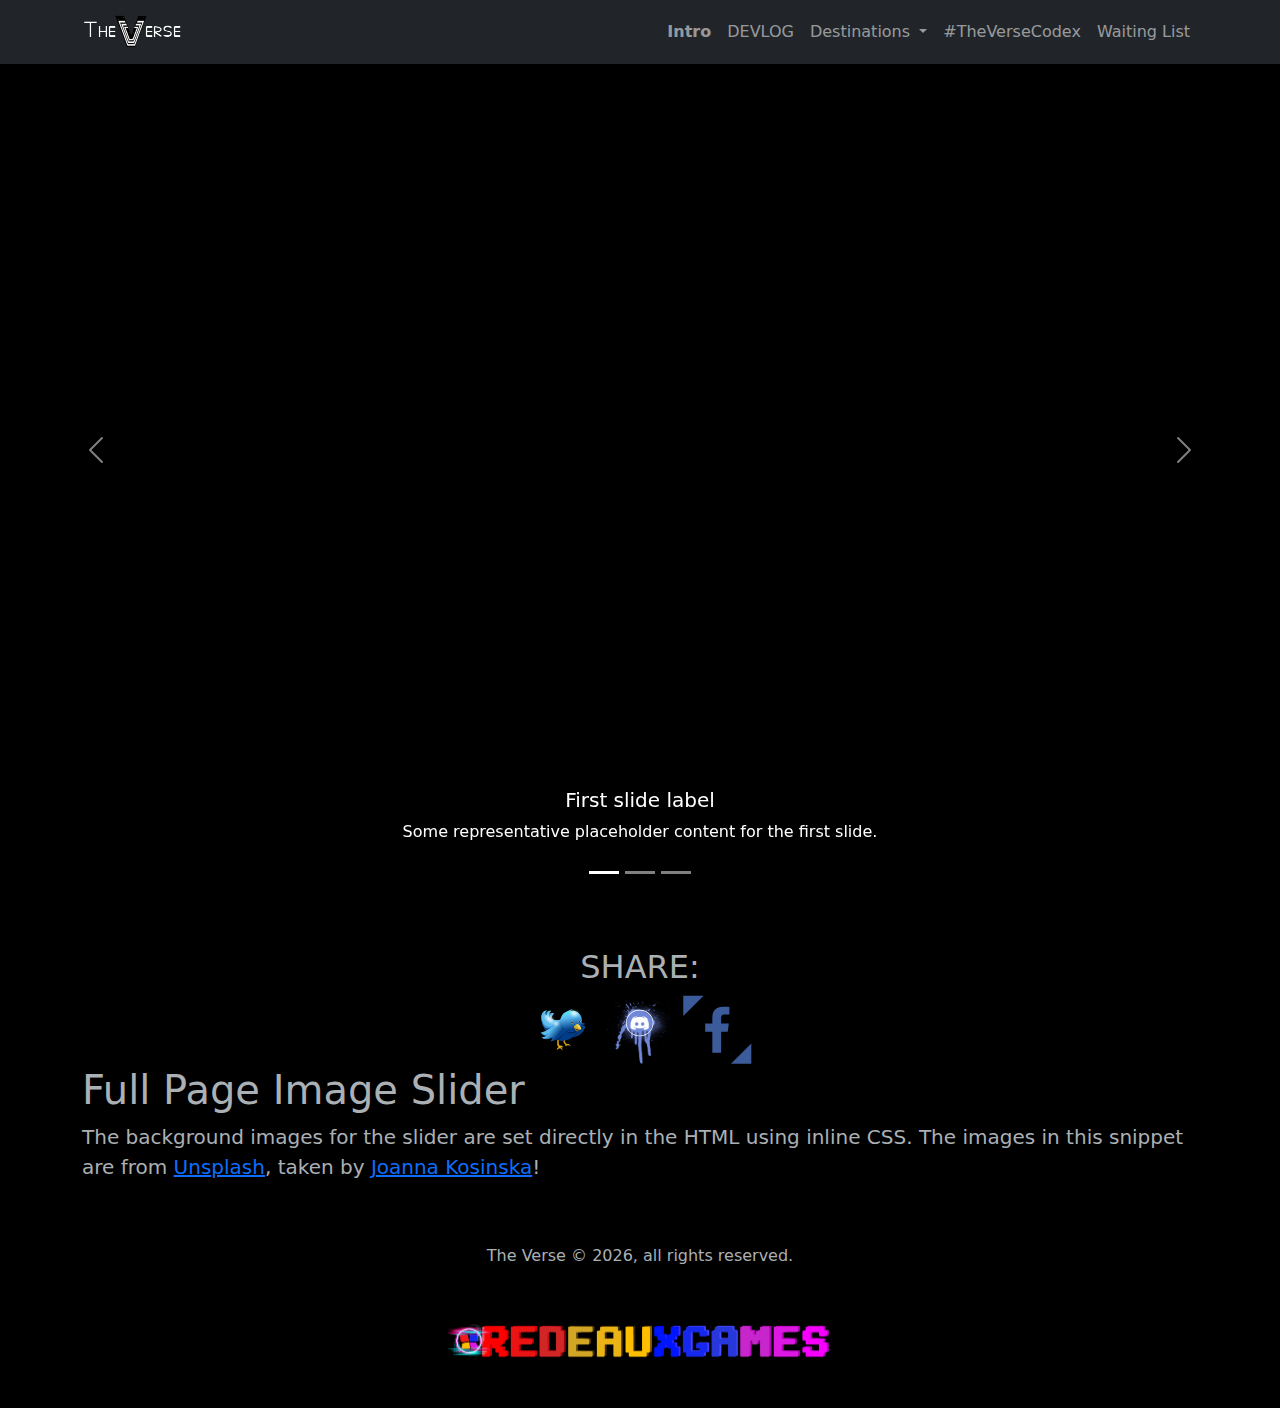
==== index.html @ e41e8352 "Update index.html" ====
<!DOCTYPE html>
<html lang="en">
    <head>
        <meta charset="utf-8" />
        <meta name="viewport" content="width=device-width, initial-scale=1, shrink-to-fit=no" />
        <meta name="description" content="The Verse is a massive multiplayer online game. More details will be announced." />
        <meta name="author" content="Redeaux Games, Inc." />
        <meta name="twitter:card" content="summary" />
        <meta name="twitter:site" content="@redeauxg" />
        <meta name="twitter:creator" content="@redeauxg" />
        <meta property="og:url" content="https://theversegame.com" />
        <meta property="og:title" content="The Verse Game by Redeaux Games" />
        <meta property="og:description" content="The Verse is a massive multiplayer online game. More details will be announced." />
        <meta property="og:image" content="https://theversegame.com/promo-art-sm.jpg" />
        <title>The Verse | Intro</title>
    </head>
    <body>
<!-- Navigation -->
<nav class="navbar navbar-expand-lg navbar-dark bg-dark fixed-top">
  <div class="container">
    <a class="navbar-brand"><img src="assets/title.png" height="20%" width="50%" border="0"></a>
    <button class="navbar-toggler" type="button" data-bs-toggle="collapse" data-bs-target="#navbarResponsive" aria-controls="navbarResponsive" aria-expanded="false" aria-label="Toggle navigation">
      <span class="navbar-toggler-icon"></span>
    </button>
    <div class="collapse navbar-collapse" id="navbarResponsive">
      <ul class="navbar-nav ms-auto">
        <li class="nav-item active">
          <a class="nav-link"><b>Intro</b></a>
        </li>
        <li class="nav-item">
          <a class="nav-link" href="devlog.html">DEVLOG</a>
        </li>
    <li class="nav-item dropdown" id="myDropdown">
      <a class="nav-link dropdown-toggle" href="#" data-bs-toggle="dropdown">  Destinations </a>
      <ul class="dropdown-menu">
        <li> <a class="dropdown-item" href="#"> Hebgron </a></li>
        <li> <a class="dropdown-item" href="#"> Arcadia </a></li>
        <li><a class="dropdown-item" href="#"> Paledious </a></li>
        <li><a class="dropdown-item" href="#"> Johnsberry </a></li>
        <li><a class="dropdown-item" href="#"> Valada </a></li>
        <li><a class="dropdown-item" href="#"> Copiecious </a></li>
      </ul>
    </li>
        <li class="nav-item">
          <a class="nav-link" href="codex.html">#TheVerseCodex</a>
        </li>
        <li class="nav-item">
          <a class="nav-link" href="waiting.html">Waiting List</a>
        </li>
      </ul>
    </div>
  </div>
</nav>
<header>
  <div id="carouselExampleCaptions" class="carousel slide" data-bs-ride="carousel">
    <div class="carousel-indicators">
      <button type="button" data-bs-target="#carouselExampleCaptions" data-bs-slide-to="0" class="active" aria-current="true" aria-label="Slide 1"></button>
      <button type="button" data-bs-target="#carouselExampleCaptions" data-bs-slide-to="1" aria-label="Slide 2"></button>
      <button type="button" data-bs-target="#carouselExampleCaptions" data-bs-slide-to="2" aria-label="Slide 3"></button>
    </div>
    <div class="carousel-inner">
      <div class="carousel-item active" style="background-image: url('assets/tunnel.webm')">
        <div class="carousel-caption">
          <h5>First slide label</h5>
          <p>Some representative placeholder content for the first slide.</p>
        </div>
      </div>
      <div class="carousel-item" style="background-image: url('assets/bg2.webp')">
        <div class="carousel-caption">
          <h5>Second slide label</h5>
          <p>Some representative placeholder content for the second slide.</p>
        </div>
      </div>
      <div class="carousel-item" style="background-image: url('https://source.unsplash.com/szFUQoyvrxM/1920x1080')">
        <div class="carousel-caption">
          <h5>Third slide label</h5>
          <p>Some representative placeholder content for the third slide.</p>
        </div>
      </div>
    </div>
    <button class="carousel-control-prev" type="button" data-bs-target="#carouselExampleCaptions" data-bs-slide="prev">
      <span class="carousel-control-prev-icon" aria-hidden="true"></span>
      <span class="visually-hidden">Previous</span>
    </button>
    <button class="carousel-control-next" type="button" data-bs-target="#carouselExampleCaptions" data-bs-slide="next">
      <span class="carousel-control-next-icon" aria-hidden="true"></span>
      <span class="visually-hidden">Next</span>
    </button>
  </div>
</header>
<!-- Page Content -->
<section class="py-5">
  <div class="social">
    <center>
        <h2>SHARE: </h2><a href="https://twitter.com/share?ref_src=twsrc%5Etfw" class="twitter-share-button" data-size="large" data-url="https://theversegame.com" data-hashtags="theverse" data-related="redeauxg" data-dnt="true" data-show-count="true" target="_blank"><img src="assets/twitter.svg" onerror="this.src='assets/twitter.png'" border="0" width="71px" height="72px"></a>
       <a href="https://discord.gg/2suYvHsXR9" target="_blank"><img src="assets/discord.svg" onerror="this.src='assets/discord.png'" border="0" width="72px" height="72px"></a>
      <a target="_blank" href="https://www.facebook.com/sharer/sharer.php?u=https%3A%2F%2Ftheversegame.com%2F&amp;src=sdkpreparse" class="fb-xfbml-parse-ignore"><img src="assets/fb.svg" onerror="this.src='assets/fb.png'" border="0" width="72px" height="72px"></a>
    </center>
  </div>
     <div class="container">
       <h1 class="fw-light">Full Page Image Slider</h1>
       <p class="lead">The background images for the slider are set directly in the HTML using inline CSS. The images
         in this snippet are from <a href="https://unsplash.com">Unsplash</a>, taken by <a href="https://unsplash.com/@joannakosinska">Joanna Kosinska</a>!</p>
     </div>
</section>
    <script>
       window.addEventListener('load', (
         function () {
        document.getElementById('copyright-year').appendChild(
            document.createTextNode(
                new Date().getFullYear()
            )
        );
    }
));
    </script>
<footer>
    <center><h6>The Verse &copy; <span id="copyright-year"></span>, all rights reserved.</h6>
        <br><br><a href="https://redeaux.games" target="_blank"><div class="redx"><img src="assets/redxlogo.webp" border="_blank" width="30%" height="10%"></div></a><br><br>
    </center>
</footer>
        <link href="css/style.css" rel="stylesheet" />
        <link href="css/bootstrap.min.css" rel="stylesheet">
        <script src="js/bootstrap.bundle.min.js"></script>
    </body>
</html>
---- css/style.css ----
.carousel-caption {
  padding-top: 1.25rem;
  padding-bottom: 1.25rem;
  color: #fff;
  text-align: center;
  margin-right: auto;
  margin-left: auto;
  background-color: rgba(0,0,0,0.9);
  bottom: 10%;
    /* right: 2px; */
  border-bottom-left-radius: 0.75rem;
  border-bottom-right-radius: 0.75rem;
  border-top-left-radius: 0.75rem;
  border-top-right-radius: 0.75rem;
}

.carousel-item {
  height: 100vh;
  min-height: 350px;
  background: no-repeat center center scroll;
  -webkit-background-size: cover;
  -moz-background-size: cover;
  -o-background-size: cover;
  background-size: cover;
}

body {
    margin: 0;
    font-family: var(--bs-body-font-family);
    font-size: var(--bs-body-font-size);
    font-weight: var(--bs-body-font-weight);
    line-height: var(--bs-body-line-height);
    color: #abb0b4 !important;
    text-align: var(--bs-body-text-align);
    background-color: var(--bs-body-bg);
    -webkit-text-size-adjust: 100%;
    -webkit-tap-highlight-color: transparent;
}

#videoDiv2 {width:100%; max-width:1200px; margin:auto; display:block; position: relative;} /* This has been changed */
#video2 {width:100%; height:auto} /* This has been changed */
#videoMessage2 { position: absolute; top: 0; left: 0;
display: flex;
flex-direction: column; 
justify-content: center;
align-items: center; 
width: 100%;
height: 100%;}

/* ============ desktop view ============ */
@media all and (min-width: 992px) {
	.dropdown-menu li{ position: relative; 	}
	.nav-item .submenu{ 
		display: none;
		position: absolute;
		left:100%; top:-7px;
	}
	.nav-item .submenu-left{ 
		right:100%; left:auto;
	}
	.dropdown-menu > li:hover{ background-color: #f1f1f1 }
	.dropdown-menu > li:hover > .submenu{ display: block; }
}	
/* ============ desktop view .end// ============ */

/* ============ small devices ============ */
@media (max-width: 991px) {
  .dropdown-menu .dropdown-menu{
      margin-left:0.7rem; margin-right:0.7rem; margin-bottom: .5rem;
  }
}	
/* ============ small devices .end// ============ */
.redx {
    -webkit-background-clip: text !important;
    -webkit-text-fill-color: transparent !important;
    -webkit-animation: colored 1s infinite linear !important;
    background-image: -webkit-linear-gradient( 
190deg, #ff0000, #feab3a, #4682b4, #FFff00) !important;
    z-index: 999 !important;
}
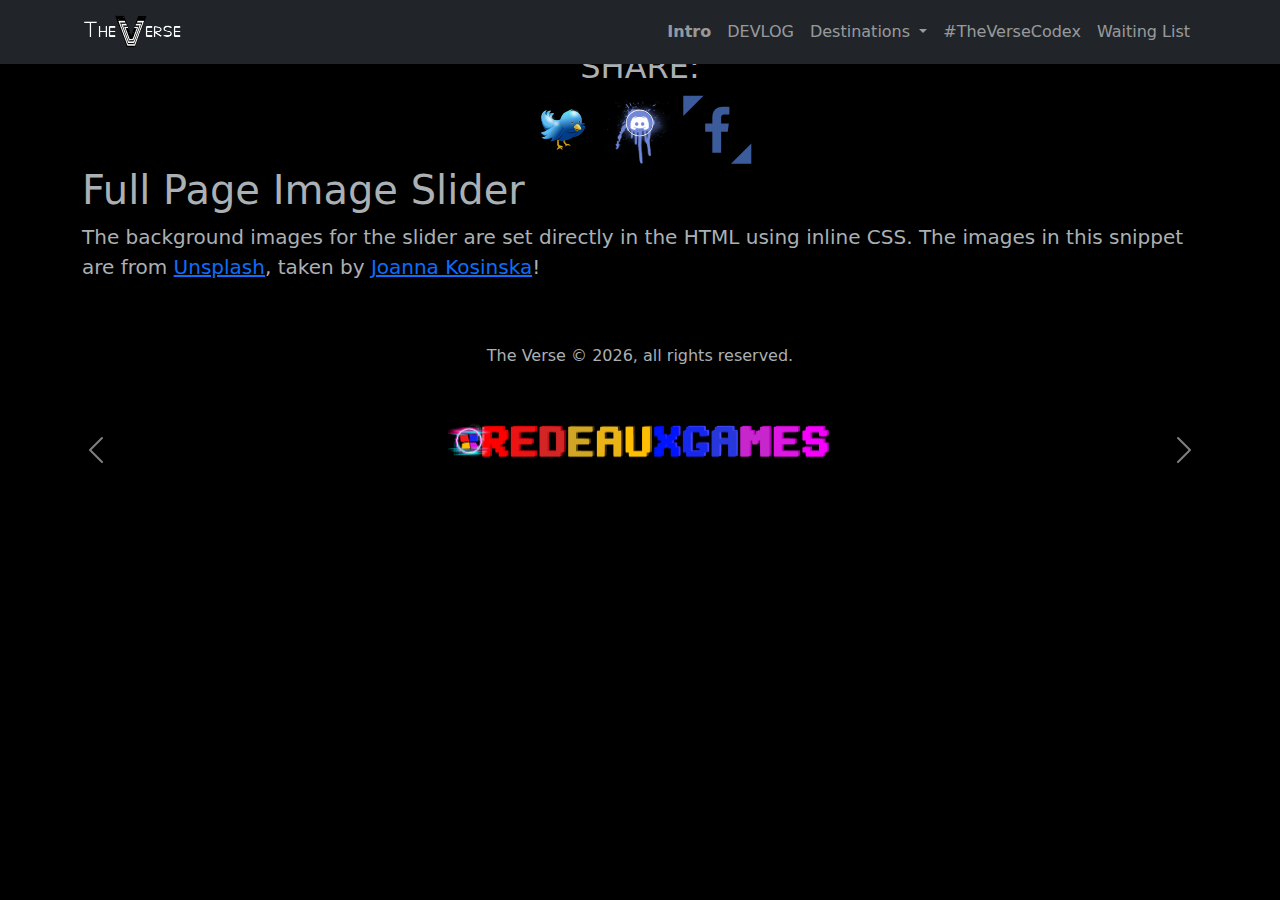
==== commit 4989022f: "Update index.html" ====
--- a/index.html
+++ b/index.html
@@ -58,13 +58,11 @@
       <button type="button" data-bs-target="#carouselExampleCaptions" data-bs-slide-to="1" aria-label="Slide 2"></button>
       <button type="button" data-bs-target="#carouselExampleCaptions" data-bs-slide-to="2" aria-label="Slide 3"></button>
     </div>
-    <div class="carousel-inner">
-      <div class="carousel-item active" style="background-image: url('assets/tunnel.webm')">
-        <div class="carousel-caption">
-          <h5>First slide label</h5>
-          <p>Some representative placeholder content for the first slide.</p>
-        </div>
+    <div class="carousel-item active">
+      <div class="embed-responsive embed-responsive-16by9">
+      <iframe class="embed-responsive-item" src="https://www.youtube.com/watch?v=cWuzJBboQyE?rel=0" allowfullscreen></iframe>
       </div>
+    </div>
       <div class="carousel-item" style="background-image: url('assets/bg2.webp')">
         <div class="carousel-caption">
           <h5>Second slide label</h5>
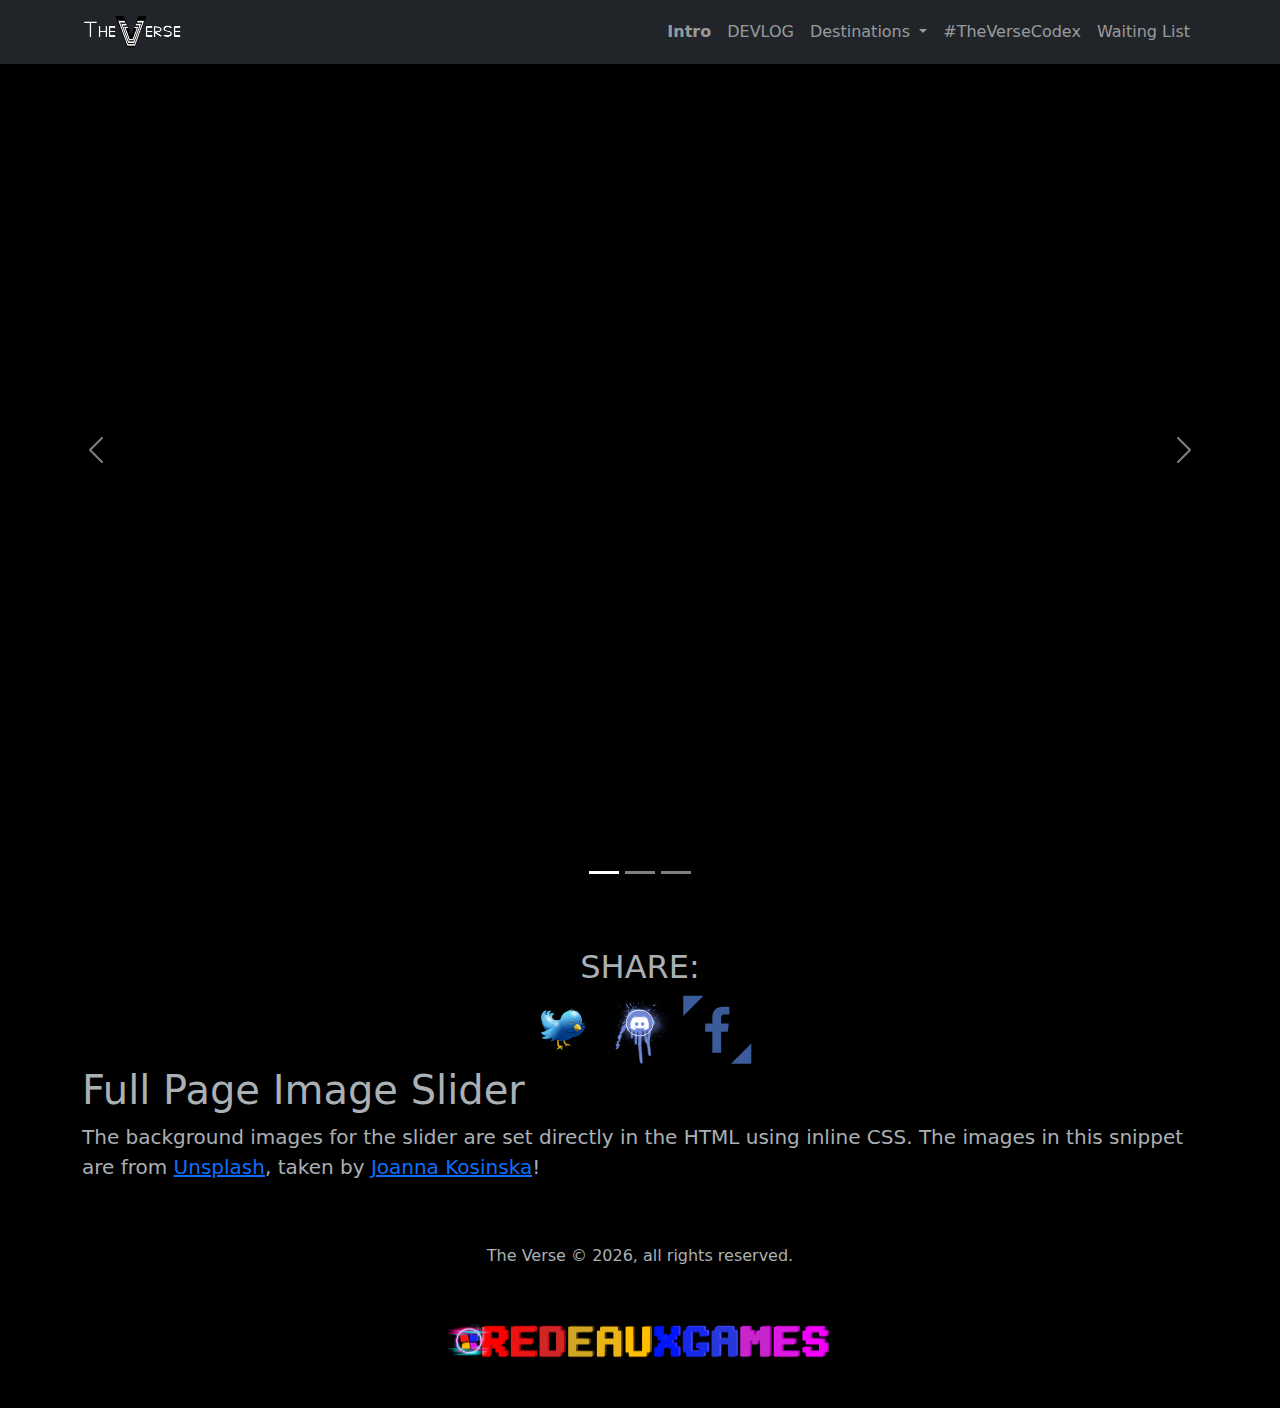
==== commit 2c9ec26f: "Update index.html" ====
--- a/index.html
+++ b/index.html
@@ -58,11 +58,18 @@
       <button type="button" data-bs-target="#carouselExampleCaptions" data-bs-slide-to="1" aria-label="Slide 2"></button>
       <button type="button" data-bs-target="#carouselExampleCaptions" data-bs-slide-to="2" aria-label="Slide 3"></button>
     </div>
-    <div class="carousel-item active">
-      <div class="embed-responsive embed-responsive-16by9">
-      <iframe class="embed-responsive-item" src="https://www.youtube.com/watch?v=cWuzJBboQyE?rel=0" allowfullscreen></iframe>
+                    <div class="carousel-inner">
+                        <div class="carousel-item active">
+                            <div class="embed-responsive embed-responsive-16by9">
+                                <iframe class="embed-responsive-item" src="https://www.youtube.com/embed/6hgVihWjK2c?rel=0" allowfullscreen></iframe>
+                            </div>
+                        </div>
+      <div class="carousel-item" style="background-image: url('assets/bg2.webp')">
+        <div class="carousel-caption">
+          <h5>Second slide label</h5>
+          <p>Some representative placeholder content for the second slide.</p>
+        </div>
       </div>
-    </div>
       <div class="carousel-item" style="background-image: url('assets/bg2.webp')">
         <div class="carousel-caption">
           <h5>Second slide label</h5>
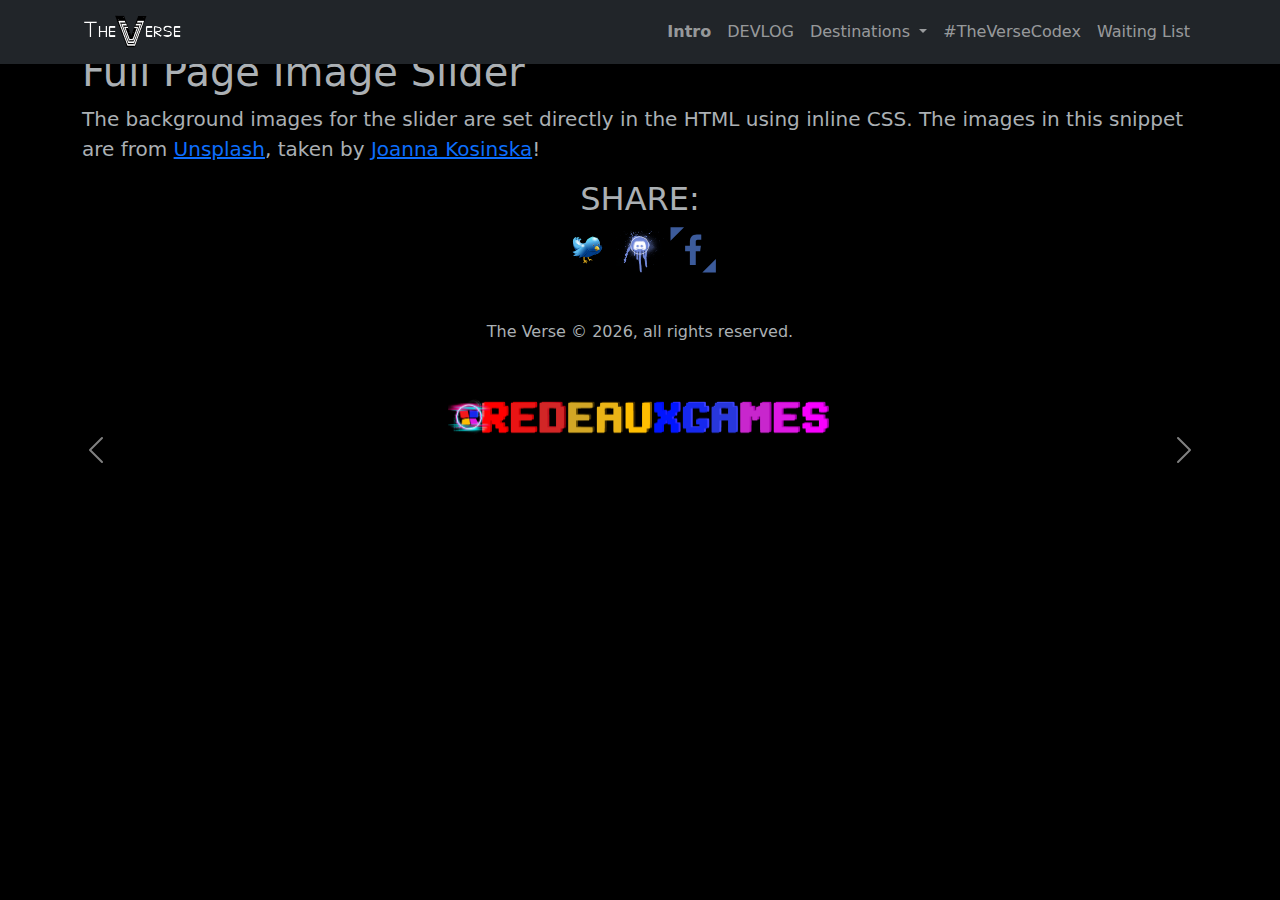
==== commit 17467106: "Update index.html" ====
--- a/index.html
+++ b/index.html
@@ -25,10 +25,10 @@
     <div class="collapse navbar-collapse" id="navbarResponsive">
       <ul class="navbar-nav ms-auto">
         <li class="nav-item active">
-          <a class="nav-link"><b>Intro</b></a>
+          <a class="nav-link"><b> Intro </b></a>
         </li>
         <li class="nav-item">
-          <a class="nav-link" href="devlog.html">DEVLOG</a>
+          <a class="nav-link" href="devlog.html"> DEVLOG </a>
         </li>
     <li class="nav-item dropdown" id="myDropdown">
       <a class="nav-link dropdown-toggle" href="#" data-bs-toggle="dropdown">  Destinations </a>
@@ -42,10 +42,10 @@
       </ul>
     </li>
         <li class="nav-item">
-          <a class="nav-link" href="codex.html">#TheVerseCodex</a>
+          <a class="nav-link" href="codex.html"> #TheVerseCodex </a>
         </li>
         <li class="nav-item">
-          <a class="nav-link" href="waiting.html">Waiting List</a>
+          <a class="nav-link" href="waiting.html"> Waiting List </a>
         </li>
       </ul>
     </div>
@@ -58,15 +58,9 @@
       <button type="button" data-bs-target="#carouselExampleCaptions" data-bs-slide-to="1" aria-label="Slide 2"></button>
       <button type="button" data-bs-target="#carouselExampleCaptions" data-bs-slide-to="2" aria-label="Slide 3"></button>
     </div>
-                    <div class="carousel-inner">
-                        <div class="carousel-item active">
-                            <div class="embed-responsive embed-responsive-16by9">
-                                <iframe class="embed-responsive-item" src="https://www.youtube.com/embed/6hgVihWjK2c?rel=0" allowfullscreen></iframe>
-                            </div>
-                        </div>
-      <div class="carousel-item" style="background-image: url('assets/bg2.webp')">
+      <div class="carousel-item" style="background-image: url('assets/bg1.webp')">
         <div class="carousel-caption">
-          <h5>Second slide label</h5>
+          <h5></h5>
           <p>Some representative placeholder content for the second slide.</p>
         </div>
       </div>
@@ -95,18 +89,18 @@
 </header>
 <!-- Page Content -->
 <section class="py-5">
-  <div class="social">
-    <center>
-        <h2>SHARE: </h2><a href="https://twitter.com/share?ref_src=twsrc%5Etfw" class="twitter-share-button" data-size="large" data-url="https://theversegame.com" data-hashtags="theverse" data-related="redeauxg" data-dnt="true" data-show-count="true" target="_blank"><img src="assets/twitter.svg" onerror="this.src='assets/twitter.png'" border="0" width="71px" height="72px"></a>
-       <a href="https://discord.gg/2suYvHsXR9" target="_blank"><img src="assets/discord.svg" onerror="this.src='assets/discord.png'" border="0" width="72px" height="72px"></a>
-      <a target="_blank" href="https://www.facebook.com/sharer/sharer.php?u=https%3A%2F%2Ftheversegame.com%2F&amp;src=sdkpreparse" class="fb-xfbml-parse-ignore"><img src="assets/fb.svg" onerror="this.src='assets/fb.png'" border="0" width="72px" height="72px"></a>
-    </center>
-  </div>
      <div class="container">
        <h1 class="fw-light">Full Page Image Slider</h1>
        <p class="lead">The background images for the slider are set directly in the HTML using inline CSS. The images
          in this snippet are from <a href="https://unsplash.com">Unsplash</a>, taken by <a href="https://unsplash.com/@joannakosinska">Joanna Kosinska</a>!</p>
      </div>
+     <div class="social">
+       <center>
+        <h2>SHARE: </h2><a href="https://twitter.com/share?ref_src=twsrc%5Etfw" class="twitter-share-button" data-size="large" data-url="https://theversegame.com" data-hashtags="theverse" data-related="redeauxg" data-dnt="true" data-show-count="true" target="_blank"><img src="assets/twitter.svg" onerror="this.src='assets/twitter.png'" border="0" width="48px" height="48px"></a>
+       <a href="https://discord.gg/2suYvHsXR9" target="_blank"><img src="assets/discord.svg" onerror="this.src='assets/discord.png'" border="0" width="48px" height="48px"></a>
+       <a target="_blank" href="https://www.facebook.com/sharer/sharer.php?u=https%3A%2F%2Ftheversegame.com%2F&amp;src=sdkpreparse" class="fb-xfbml-parse-ignore"><img src="assets/fb.svg" onerror="this.src='assets/fb.png'" border="0" width="48px" height="48px"></a>
+      </center>
+    </div>
 </section>
     <script>
        window.addEventListener('load', (
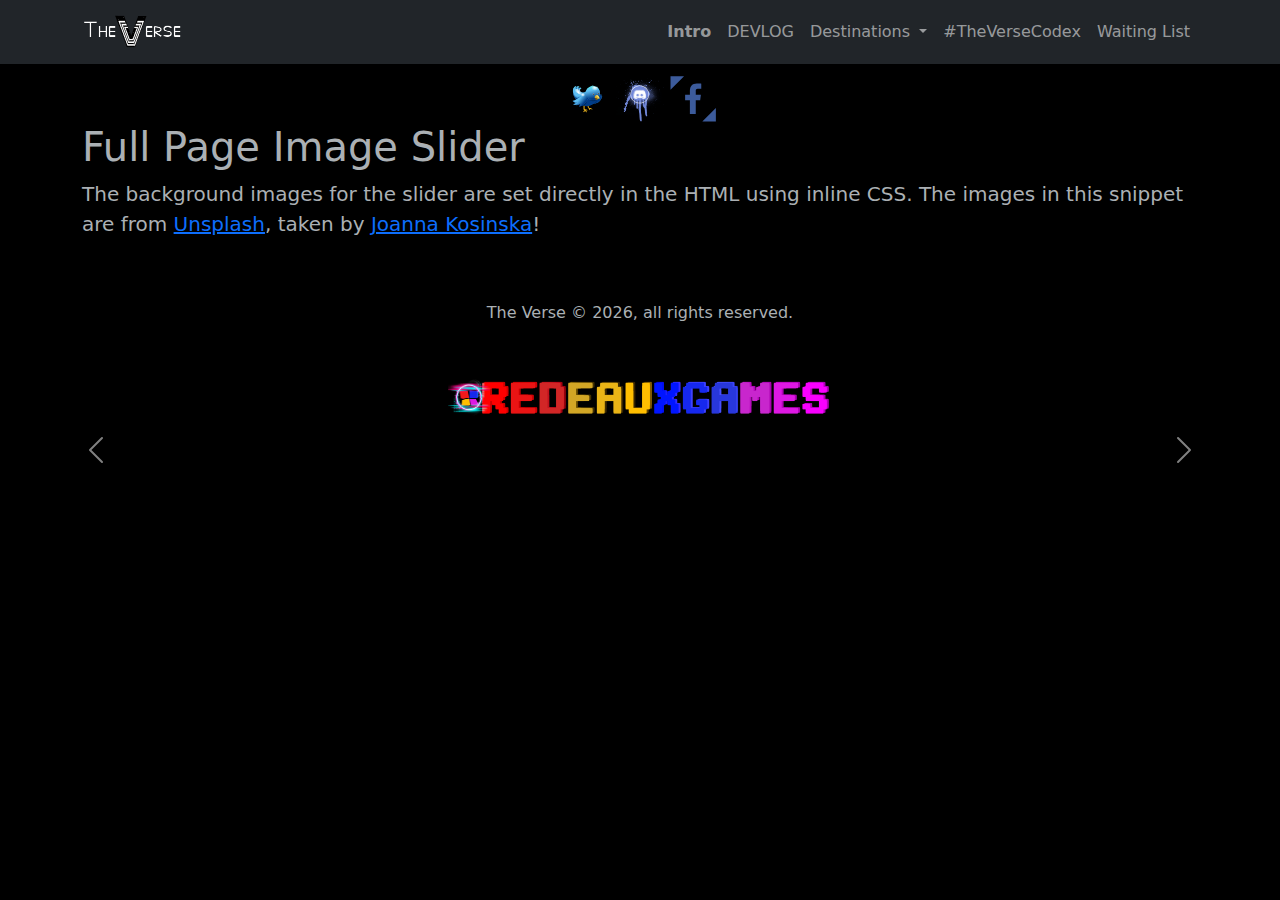
==== commit 7a5b2159: "Update index.html" ====
--- a/index.html
+++ b/index.html
@@ -89,18 +89,18 @@
 </header>
 <!-- Page Content -->
 <section class="py-5">
+         <div class="social">
+       <center>
+        <h6> SHARE: </h6><a href="https://twitter.com/share?ref_src=twsrc%5Etfw" class="twitter-share-button" data-size="large" data-url="https://theversegame.com" data-hashtags="theverse" data-related="redeauxg" data-dnt="true" data-show-count="true" target="_blank"><img src="assets/twitter.svg" onerror="this.src='assets/twitter.png'" border="0" width="48px" height="48px"></a>
+       <a href="https://discord.gg/2suYvHsXR9" target="_blank"><img src="assets/discord.svg" onerror="this.src='assets/discord.png'" border="0" width="48px" height="48px"></a>
+       <a target="_blank" href="https://www.facebook.com/sharer/sharer.php?u=https%3A%2F%2Ftheversegame.com%2F&amp;src=sdkpreparse" class="fb-xfbml-parse-ignore"><img src="assets/fb.svg" onerror="this.src='assets/fb.png'" border="0" width="48px" height="48px"></a>
+      </center>
+    </div>
      <div class="container">
        <h1 class="fw-light">Full Page Image Slider</h1>
        <p class="lead">The background images for the slider are set directly in the HTML using inline CSS. The images
          in this snippet are from <a href="https://unsplash.com">Unsplash</a>, taken by <a href="https://unsplash.com/@joannakosinska">Joanna Kosinska</a>!</p>
      </div>
-     <div class="social">
-       <center>
-        <h2>SHARE: </h2><a href="https://twitter.com/share?ref_src=twsrc%5Etfw" class="twitter-share-button" data-size="large" data-url="https://theversegame.com" data-hashtags="theverse" data-related="redeauxg" data-dnt="true" data-show-count="true" target="_blank"><img src="assets/twitter.svg" onerror="this.src='assets/twitter.png'" border="0" width="48px" height="48px"></a>
-       <a href="https://discord.gg/2suYvHsXR9" target="_blank"><img src="assets/discord.svg" onerror="this.src='assets/discord.png'" border="0" width="48px" height="48px"></a>
-       <a target="_blank" href="https://www.facebook.com/sharer/sharer.php?u=https%3A%2F%2Ftheversegame.com%2F&amp;src=sdkpreparse" class="fb-xfbml-parse-ignore"><img src="assets/fb.svg" onerror="this.src='assets/fb.png'" border="0" width="48px" height="48px"></a>
-      </center>
-    </div>
 </section>
     <script>
        window.addEventListener('load', (
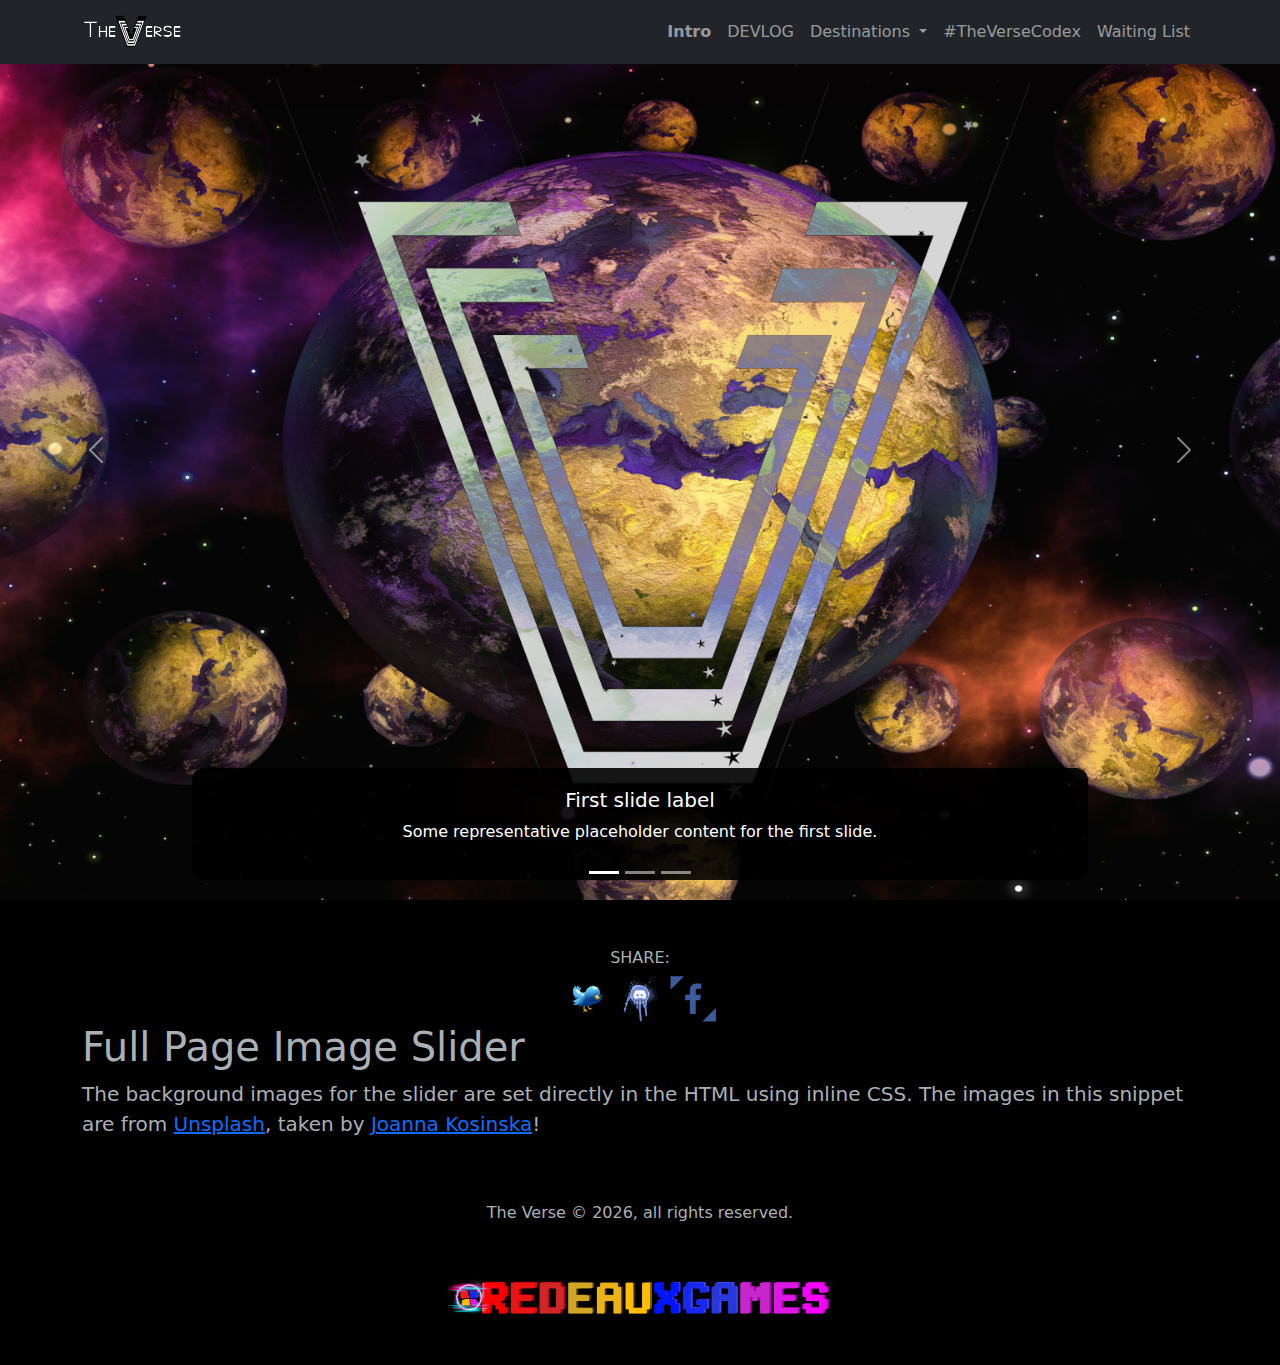
==== commit 99f35a17: "caro-update" ====
--- a/index.html
+++ b/index.html
@@ -58,10 +58,11 @@
       <button type="button" data-bs-target="#carouselExampleCaptions" data-bs-slide-to="1" aria-label="Slide 2"></button>
       <button type="button" data-bs-target="#carouselExampleCaptions" data-bs-slide-to="2" aria-label="Slide 3"></button>
     </div>
-      <div class="carousel-item" style="background-image: url('assets/bg1.webp')">
+    <div class="carousel-inner">
+      <div class="carousel-item active" style="background-image: url('assets/bg1.webp')">
         <div class="carousel-caption">
-          <h5></h5>
-          <p>Some representative placeholder content for the second slide.</p>
+          <h5>First slide label</h5>
+          <p>Some representative placeholder content for the first slide.</p>
         </div>
       </div>
       <div class="carousel-item" style="background-image: url('assets/bg2.webp')">
@@ -89,13 +90,13 @@
 </header>
 <!-- Page Content -->
 <section class="py-5">
-         <div class="social">
+   <div class="social">
        <center>
-        <h6> SHARE: </h6><a href="https://twitter.com/share?ref_src=twsrc%5Etfw" class="twitter-share-button" data-size="large" data-url="https://theversegame.com" data-hashtags="theverse" data-related="redeauxg" data-dnt="true" data-show-count="true" target="_blank"><img src="assets/twitter.svg" onerror="this.src='assets/twitter.png'" border="0" width="48px" height="48px"></a>
+       <h6> SHARE: </h6><a href="https://twitter.com/share?ref_src=twsrc%5Etfw" class="twitter-share-button" data-size="large" data-url="https://theversegame.com" data-hashtags="theverse" data-related="redeauxg" data-dnt="true" data-show-count="true" target="_blank"><img src="assets/twitter.svg" onerror="this.src='assets/twitter.png'" border="0" width="48px" height="48px"></a>
        <a href="https://discord.gg/2suYvHsXR9" target="_blank"><img src="assets/discord.svg" onerror="this.src='assets/discord.png'" border="0" width="48px" height="48px"></a>
        <a target="_blank" href="https://www.facebook.com/sharer/sharer.php?u=https%3A%2F%2Ftheversegame.com%2F&amp;src=sdkpreparse" class="fb-xfbml-parse-ignore"><img src="assets/fb.svg" onerror="this.src='assets/fb.png'" border="0" width="48px" height="48px"></a>
-      </center>
-    </div>
+       </center>
+   </div>
      <div class="container">
        <h1 class="fw-light">Full Page Image Slider</h1>
        <p class="lead">The background images for the slider are set directly in the HTML using inline CSS. The images
